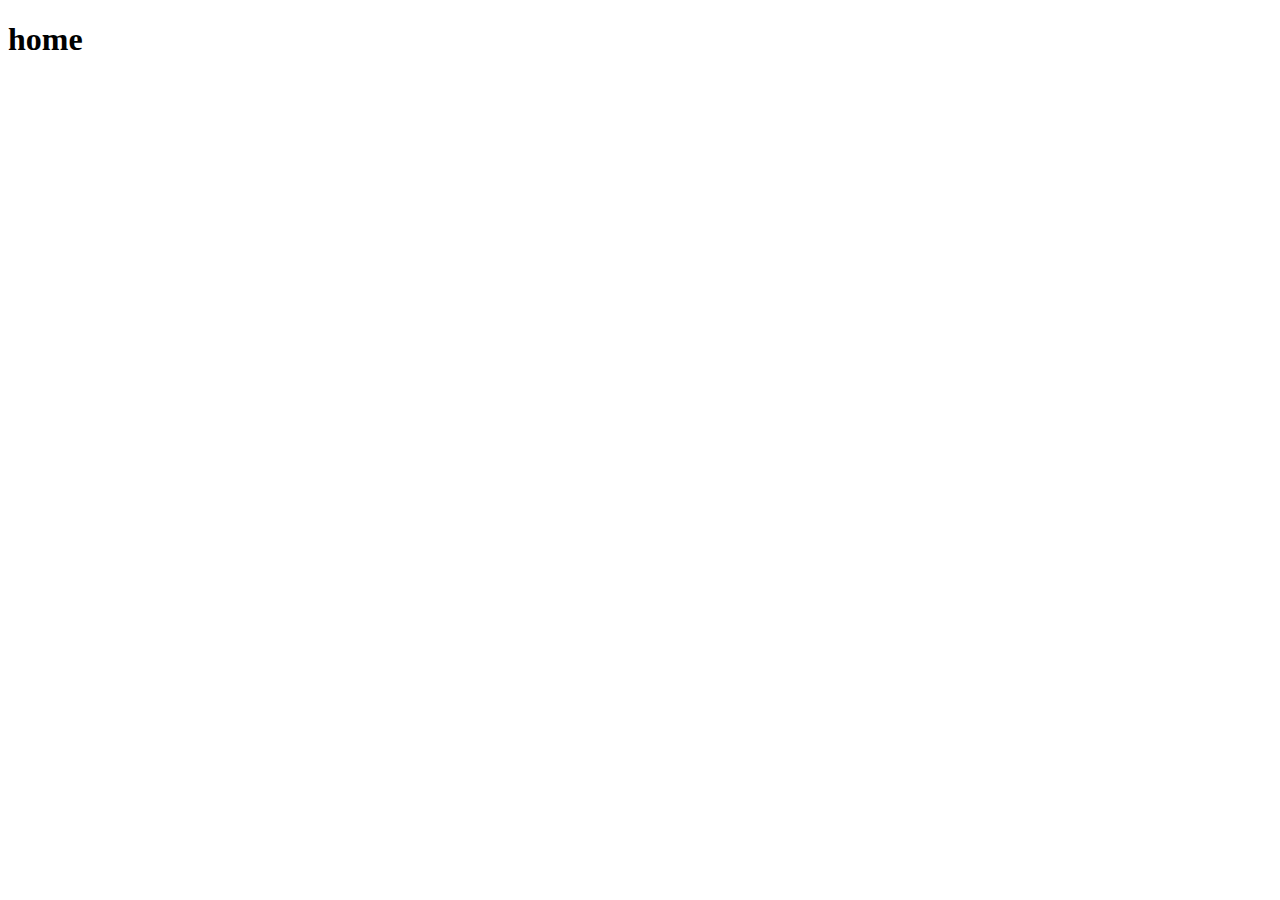
==== index.html @ 882dc76a "[FEATURE-01] Inicial" ====
<!DOCTYPE html>
<html>
<head>
	<meta charset="utf-8">
	<meta name="viewport" content="width=device-width, initial-scale=1">
	<link rel="shortcut icon" type="image/x" href="imagenes/icon.png"><!--para el icono de la pagina-->	
	<title>Zona Multimedia</title>
</head>
<body>
	<h1>home</h1>

</body>
</html>
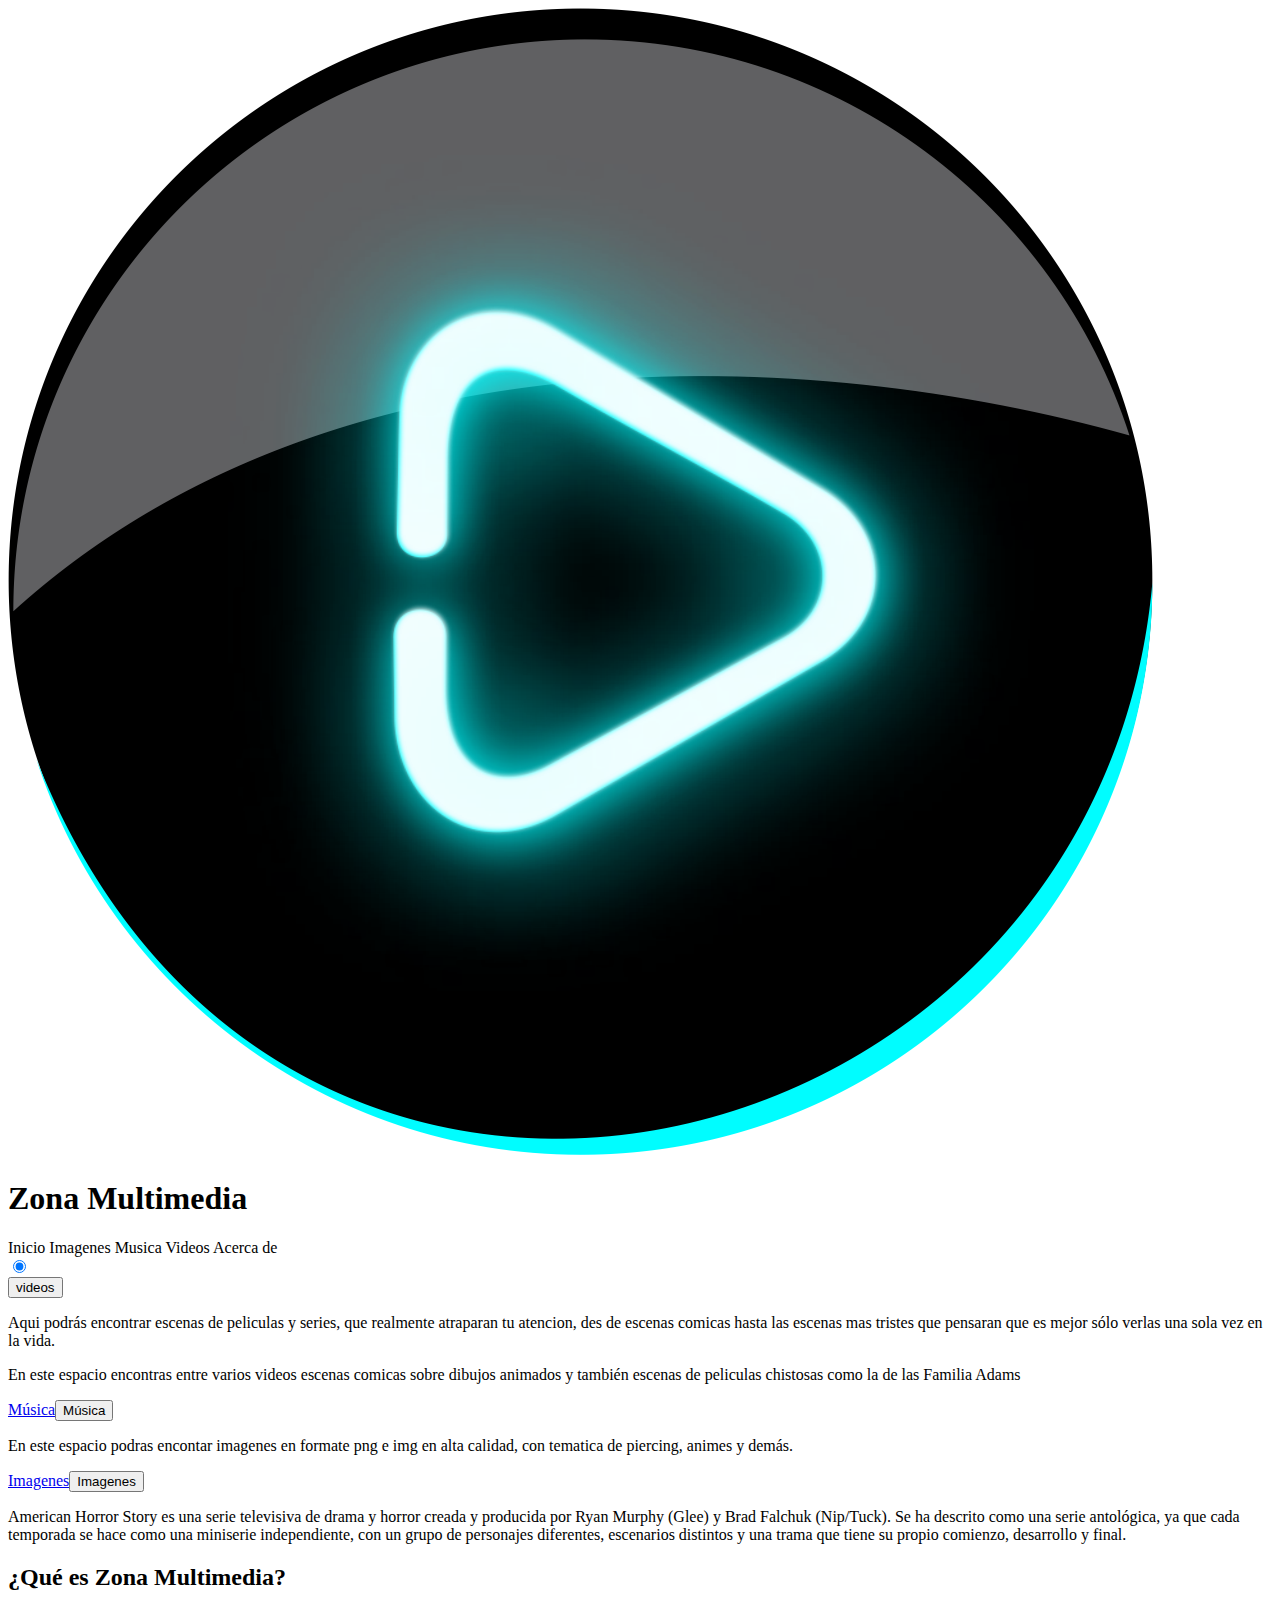
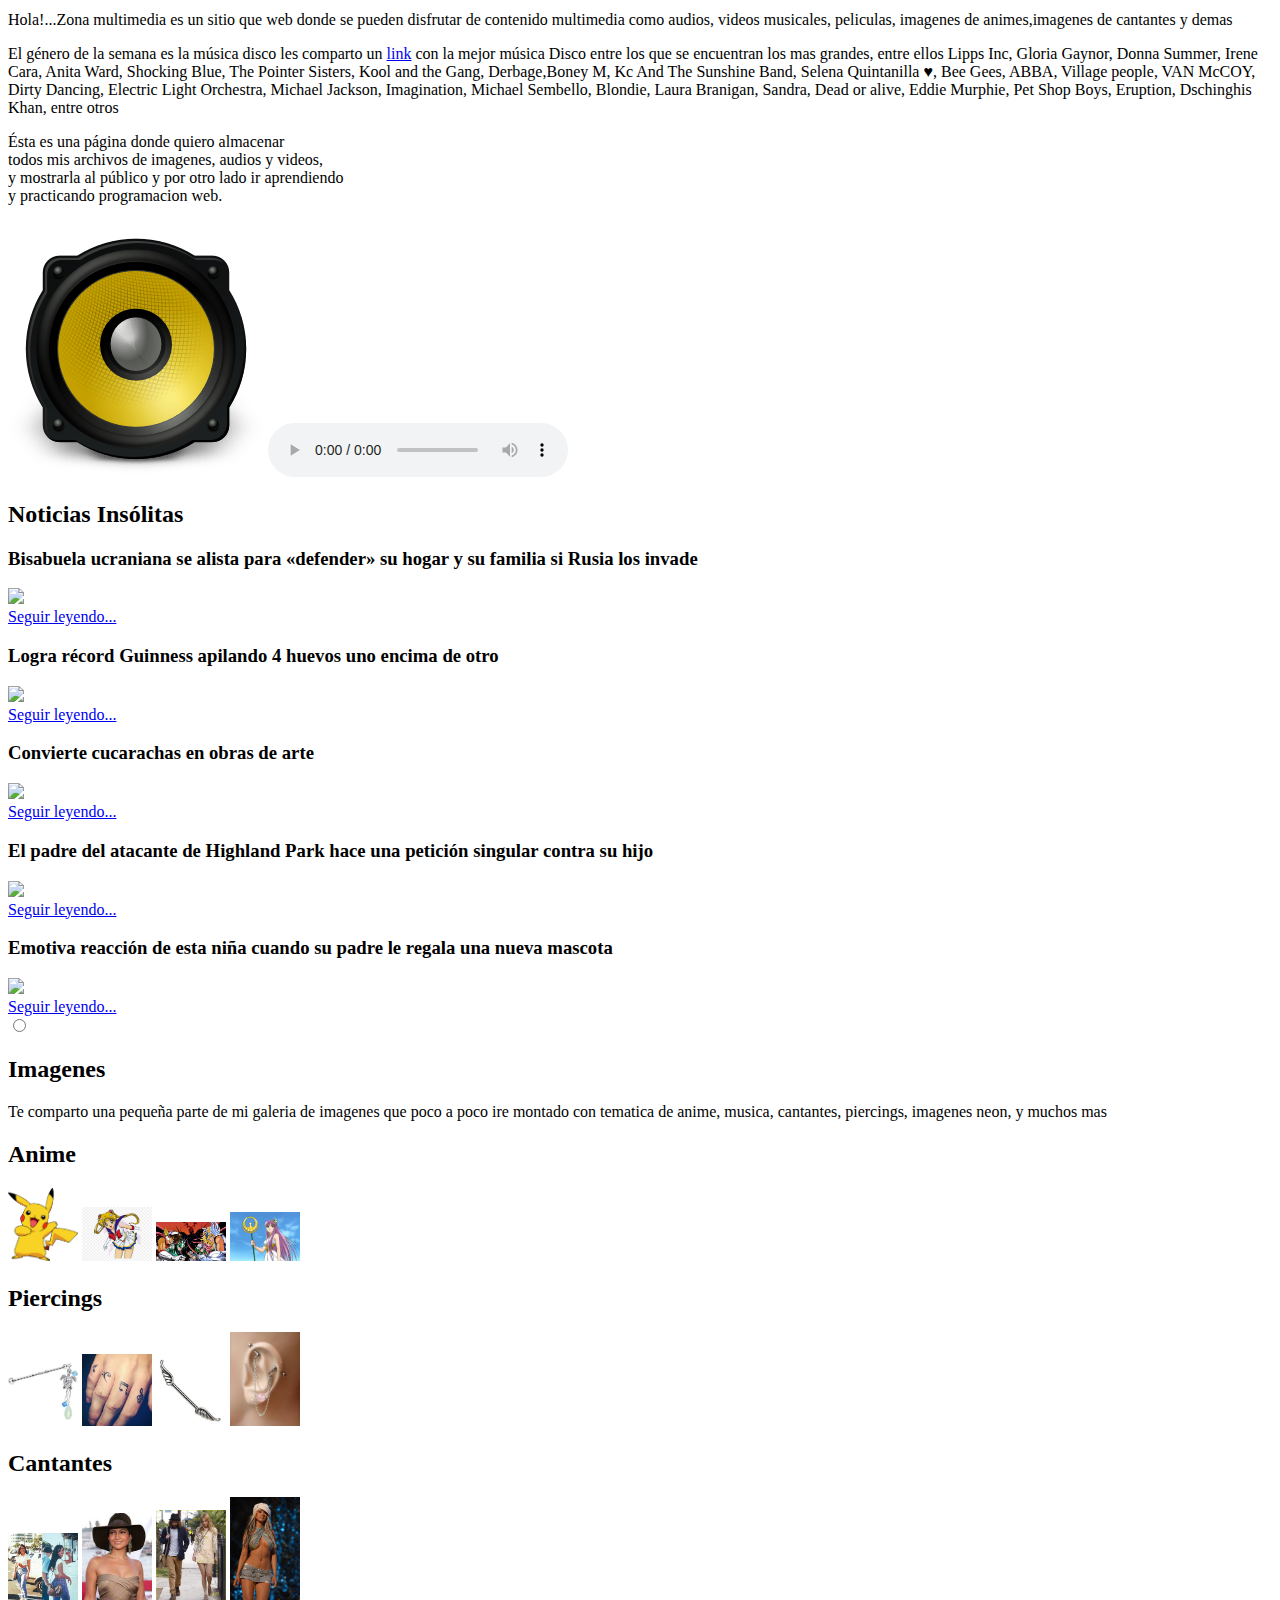
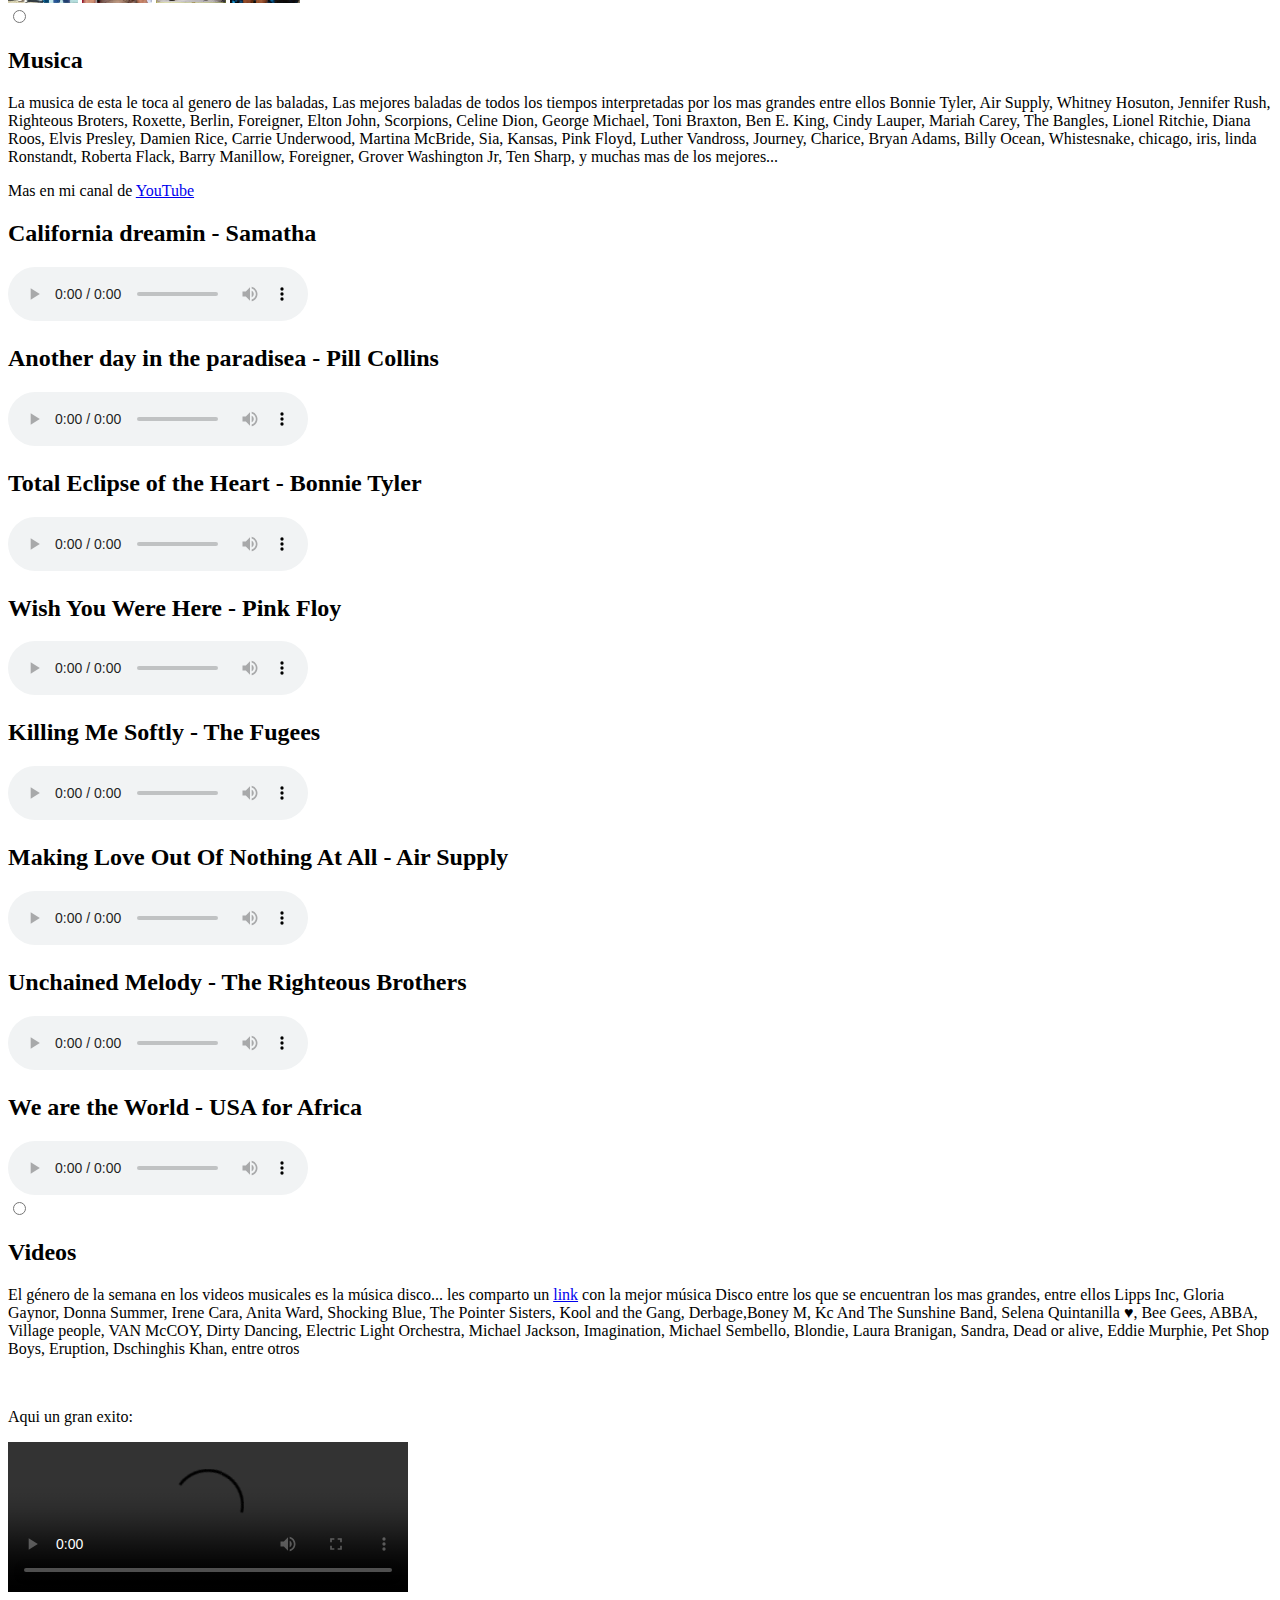
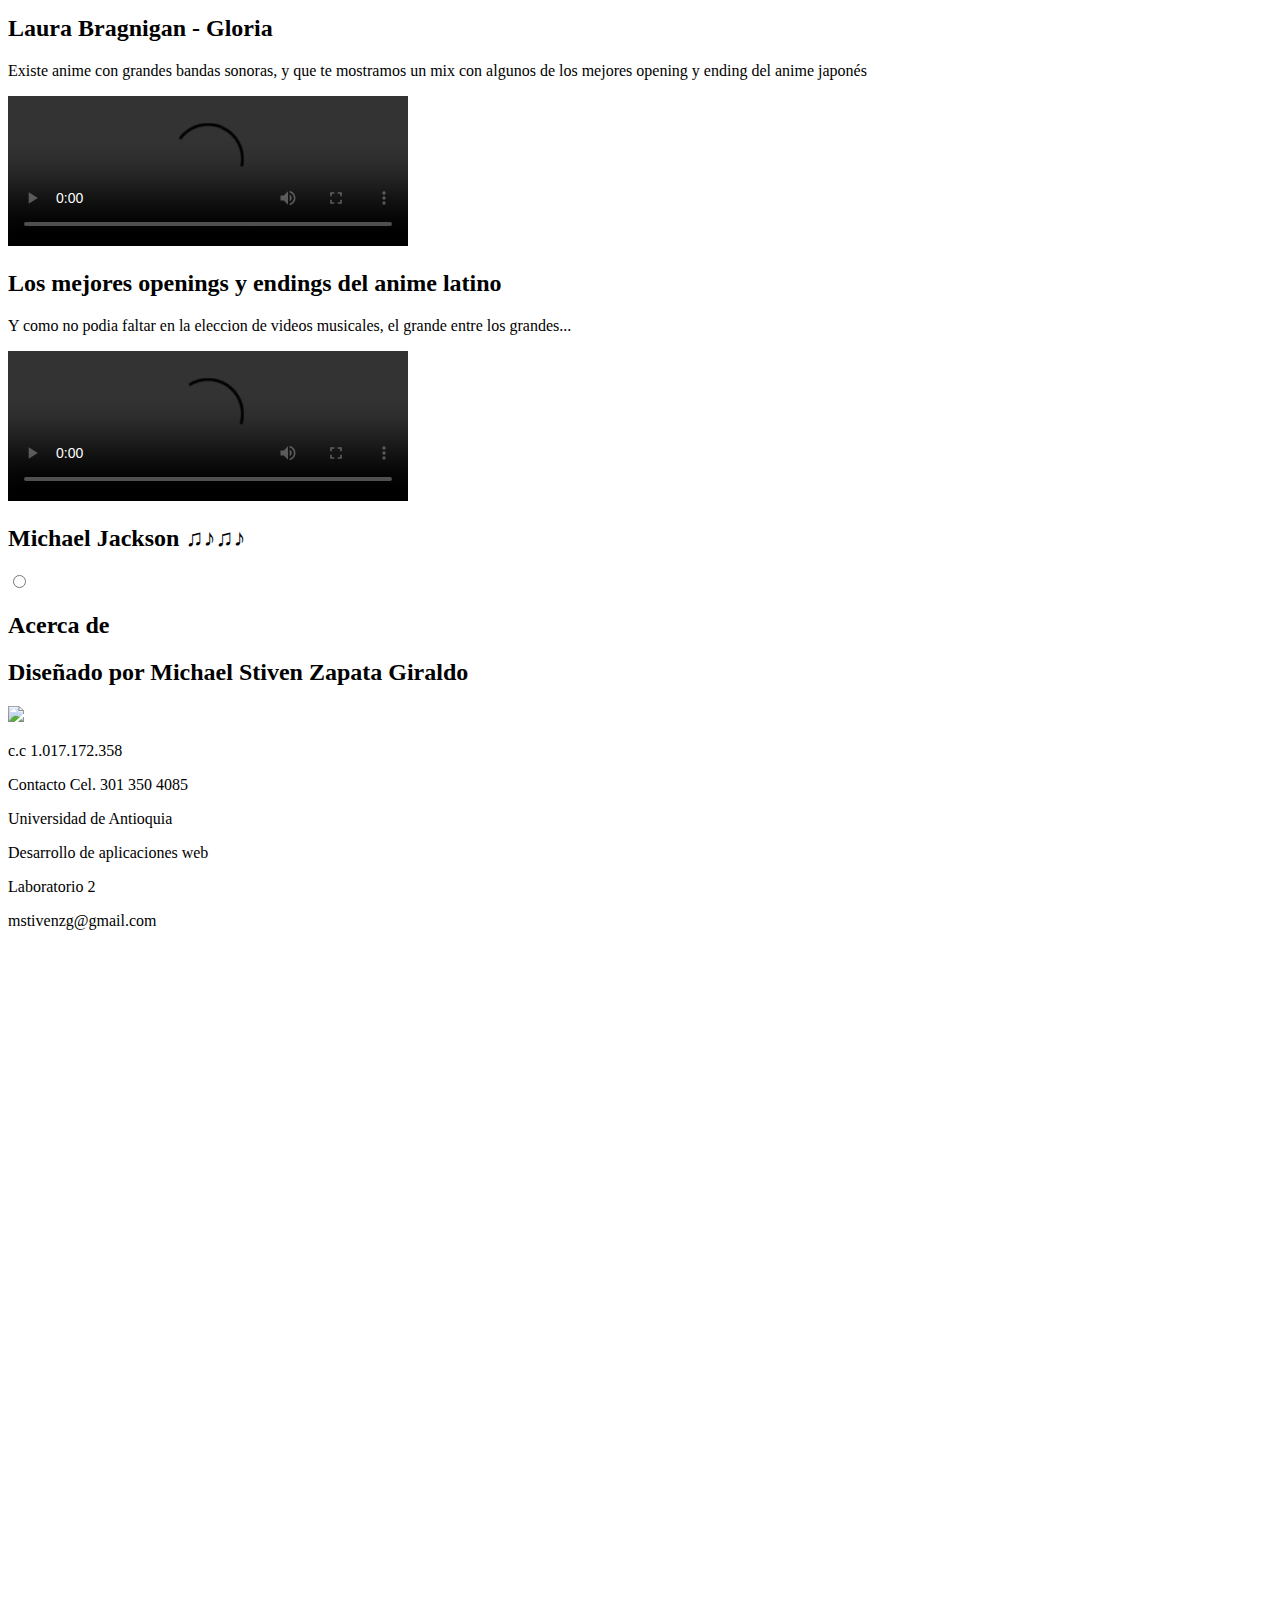
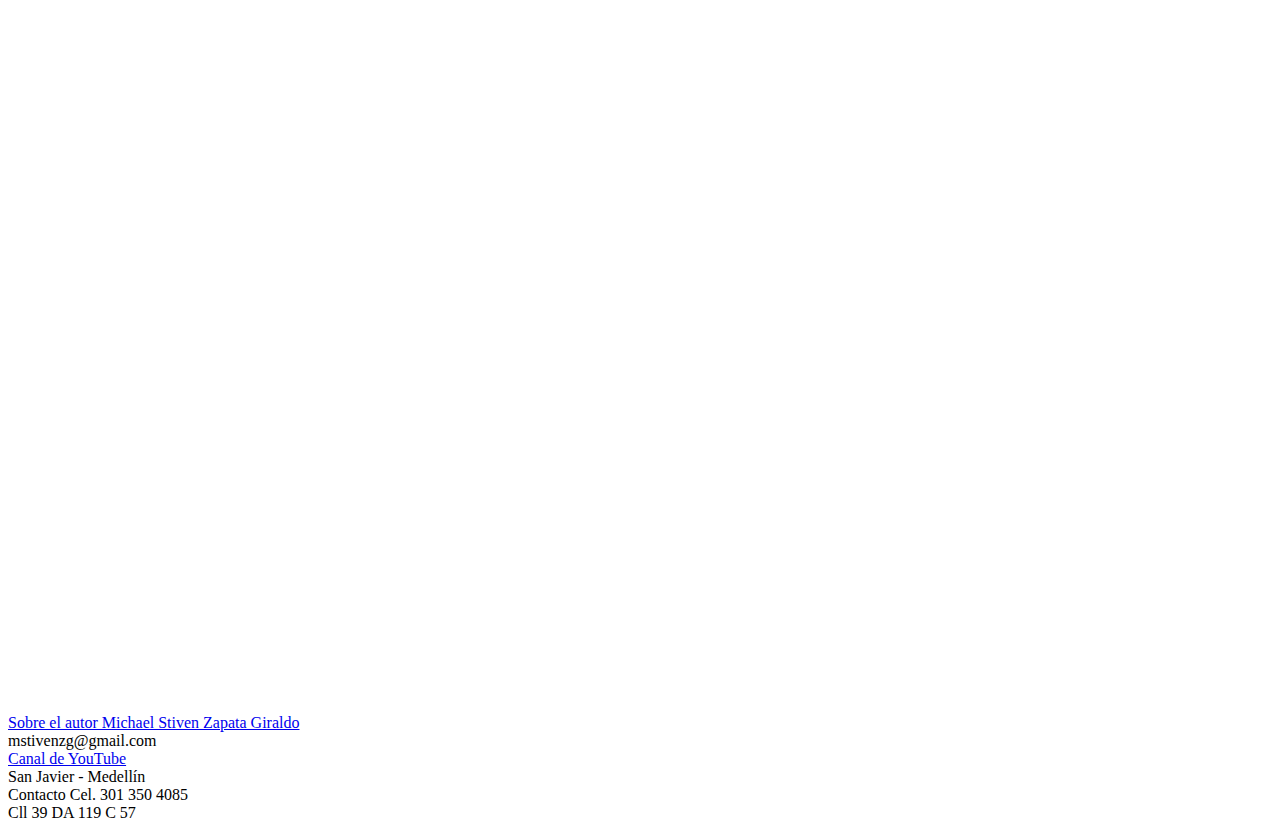
==== commit 819074d1: "Add files via upload" ====
--- a/index.html
+++ b/index.html
@@ -1,13 +1,211 @@
-<!DOCTYPE html>
-<html>
-<head>
-	<meta charset="utf-8">
-	<meta name="viewport" content="width=device-width, initial-scale=1">
-	<link rel="shortcut icon" type="image/x" href="imagenes/icon.png"><!--para el icono de la pagina-->	
-	<title>Zona Multimedia</title>
-</head>
-<body>
-	<h1>home</h1>
-
-</body>
-</html>+<!doctype html>
+<html lang="en">
+<!--<link id="icon" rel="icon" href="imagenes/sol.jpg">-->
+	<head>		
+		<meta charset="UTF-8">
+		<title>Zona Multimedia</title>
+		<link rel="stylesheet" href="css/estilos.css"> 
+		<link rel="shortcut icon" type="image/x" href="imagenes/bocina.png"><!--para el icono de la pagina-->	
+		<meta name="view" content="width=device-width, user-scalable=no,inicial-scale=1.0,minimum-scale=1.0"><!--para escalar en dispositivos moviles y desplazar hacia rriba o hacia abajo-->
+		<div id="logo">
+			<img id="perfil" src="imagenes/botonplay.png" alt="Imagen perfil">			
+			<h1>Zona Multimedia</h1>			
+		</div>		
+	</head>
+	<body>
+		<div class="contenedor">
+			<div class="lbl-menu">
+				<label for="radio1">Inicio</label>
+				<label for="radio2">Imagenes</label>
+				<label for="radio3">Musica</label>
+				<label for="radio4">Videos</label>
+				<label for="radio5">Acerca de</label>
+			</div>			
+			<div class="content">	
+				<input type="radio" name="radio" id="radio1" checked>
+				<div class="tab1">		
+					<section class="lateral">
+						<aside class="Titulo 1">							
+							<a href="videos.html"><input id="enviar" type="button" value="videos"></a>
+							<p>Aqui podrás encontrar escenas de peliculas y series, que realmente atraparan tu atencion, des de escenas comicas hasta las escenas mas tristes que pensaran que es mejor sólo verlas una sola vez en la vida. </p>
+							<p>En este espacio encontras entre varios videos escenas comicas sobre dibujos animados y también escenas de peliculas chistosas como la de las Familia Adams</p>					
+						</aside>
+						<aside class="Titulo 2">
+							<a href="musica.html">Música<input id="enviar" type="button" value="Música"></a>
+							<p>En este espacio podras encontar imagenes en formate png e img en alta calidad, con tematica de piercing, animes y demás.</p>										
+						</aside>
+						<aside class="Titulo 3">
+							<a href="imagenes.html">Imagenes<input id="enviar" type="button" value="Imagenes"></a>
+							<p>American Horror Story es una serie televisiva de drama y horror creada y producida por Ryan Murphy (Glee) y Brad Falchuk (Nip/Tuck).
+								Se ha descrito como una serie antológica, ya que cada temporada se hace como una miniserie independiente, con un grupo de personajes diferentes, 
+								escenarios distintos y una trama que tiene su propio comienzo, desarrollo y final.</p>	
+						</aside>
+					</section>
+					<article class="principal">		
+						<!--<div class="articulo">-->
+							<h2>¿Qué es Zona Multimedia?</h2>
+							<p>Hola!...Zona multimedia es un sitio que web donde se pueden disfrutar de contenido multimedia como audios, videos musicales, peliculas, imagenes de animes,imagenes de cantantes y demas</p>
+							<p>El género de la semana es la música disco
+							les comparto un <a href="https://www.youtube.com/playlist?list=PLt_yn7bTlBuBTwwjvAD5bgzmtMlNkX4B6">link</a> con la mejor música Disco
+							entre los que se encuentran los mas grandes, entre ellos 
+							Lipps Inc, Gloria Gaynor, Donna Summer, Irene Cara,
+							Anita Ward, Shocking Blue, The Pointer Sisters, Kool and the Gang, Derbage,Boney M, 
+							Kc And The Sunshine Band, Selena Quintanilla ♥, Bee Gees, ABBA, Village people, 
+							VAN McCOY, Dirty Dancing, Electric Light Orchestra, 
+							Michael Jackson, Imagination, Michael Sembello, Blondie, Laura Branigan, Sandra, Dead or alive,
+							Eddie Murphie, Pet Shop Boys, Eruption, Dschinghis Khan, entre otros</p>
+							<p>Ésta es una página donde quiero almacenar <br/>
+							todos mis archivos de imagenes, audios y videos, <br/>
+							y mostrarla al público y por otro lado ir aprendiendo <br/>
+							y practicando programacion web. <br/>
+							</p>
+							<img src="./imagenes/bocina1.png" >							
+							<audio controls  autoplay>					
+								<source src="musica/Christina Aguilera - Cant Hold Us Down ft. Lil Kim.mp3" type="audio/mp3" >				
+							</audio>
+						<!--</div>	-->
+					</article>
+					<article class="noticias">	
+						<h2>Noticias Insólitas</h2>
+						<h3>Bisabuela ucraniana se alista para «defender» su hogar y su familia si Rusia los invade</h3>
+						<img src="./imagenes/bisabuela.png" ></br>
+						<a href="https://www.periodismo.com/2022/02/14/bisabuela-ucraniana-se-alista-para-defender-su-hogar-y-su-familia-si-rusia-los-invade/">Seguir leyendo...</a>
+						<h3>Logra récord Guinness apilando 4 huevos uno encima de otro</h3>
+						<img src="./imagenes/huevos.png" ></br>
+						<a href="https://www.periodismo.com/2022/02/18/logra-record-guinness-apilando-4-huevos-uno-encima-de-otro/">Seguir leyendo...</a>
+						<h3>Convierte cucarachas en obras de arte</h3>
+						<img src="./imagenes/cucaracha.png"></br>
+						<a href="https://www.periodismo.com/2022/01/26/convierte-cucarachas-en-obras-de-arte/">Seguir leyendo...</a>
+						<h3>El padre del atacante de Highland Park hace una petición singular contra su hijo</h3>
+						<img src="./imagenes/robert-crimo.jpg" width="80px"></br>
+						<a href="https://cnnespanol.cnn.com/video/masacre-highland-park-illinois-robert-crimo-peticion-requena-panorama-cnne/?dicbo=v2-928abee4f1a3591fb924d2414bc9a772">Seguir leyendo...</a>
+						<h3>Emotiva reacción de esta niña cuando su padre le regala una nueva mascota</h3>
+						<img src="./imagenes/mascota.png" width="80px"></br>
+						<a href="https://www.lavoz.com.ar/viral/video-la-emotiva-reaccion-de-esta-nina-cuando-su-padre-le-regala-una-nueva-mascota/">Seguir leyendo...</a>
+					</article>
+				</div>	
+				<input type="radio" name="radio" id="radio2">			
+				<div class="tab2">
+					<h2>Imagenes</h2>
+					<p>Te comparto una pequeña parte de mi galeria de imagenes que poco a poco ire montado 
+					con tematica de anime, musica, cantantes, piercings, imagenes neon, y muchos mas</p> 					
+						<h2>Anime</h2>
+							<img src="./imagenes/pikachu.png" width="70px">
+							<img src="./imagenes/sailor moon.png" width="70px">
+							<img src="./imagenes/caballeros-del-zodiaco-wallpaper.jpg" width="70px">	
+							<img src="./imagenes/saori.jpg" width="70px">	
+						<h2>Piercings</h2>		
+							<img src="./imagenes/piercing1.jpg" width="70px">
+							<img src="./imagenes/notas.jpg" width="70px">	
+							<img src="./imagenes/peson.jpg" width="70">	
+							<img src="./imagenes/industrial.jpg" width="70px">	
+						<h2>Cantantes</h2>
+							<img src="./imagenes/selina.jpg" width="70px">
+							<img src="./imagenes/Jlo.jpg" width="70px">	
+							<img src="./imagenes/michelle.jpg" width="70px">	
+							<img src="./imagenes/aguilera.jpg" width="70px">								
+				</div>				
+				<input type="radio" name="radio" id="radio3">			
+				<div class="tab3">
+					<h2>Musica</h2>
+					<p>La musica de esta le toca al genero de las baladas,
+					Las mejores baladas de todos los tiempos interpretadas por los mas grandes entre ellos 
+					Bonnie Tyler, Air Supply, Whitney Hosuton, Jennifer Rush, Righteous Broters, Roxette, Berlin,
+					Foreigner, Elton John, Scorpions, Celine Dion, George Michael, Toni Braxton, Ben E. King, Cindy Lauper,
+					Mariah Carey, The Bangles, Lionel Ritchie, Diana Roos, Elvis Presley, Damien Rice, Carrie Underwood, 
+					Martina McBride, Sia, Kansas, Pink Floyd, Luther Vandross, Journey, Charice, Bryan Adams, Billy Ocean,
+					Whistesnake, chicago, iris, linda Ronstandt, Roberta Flack, Barry Manillow, Foreigner, Grover  Washington Jr,
+					Ten Sharp, y muchas mas de los mejores... </p>
+					<p>Mas en mi canal de <a href="https://www.youtube.com/playlist?list=PLt_yn7bTlBuCZ1GRB9xbnCR94hynjmJyD">YouTube</a></p>					
+				<h2>California dreamin - Samatha</h2>
+				<audio controls="controls">					
+					<source src="musica/California dreamin.mp3" type="audio/mp3">				
+				</audio>				
+				<h2>Another day in the paradisea - Pill Collins</h2>
+				<audio controls="controls">				
+					<source src="musica/Another day in the paradisea - Pill Collins.mp3" type="audio/mp3">
+				</audio>
+				<h2>Total Eclipse of the Heart - Bonnie Tyler</h2>
+				<audio controls="controls">					
+					<source src="musica/Total Eclipse of the Heart - Bonnie Tyler.mp3" type="audio/mp3">				
+				</audio>
+				<h2>Wish You Were Here - Pink Floy</h2>
+				<audio controls="controls">					
+					<source src="musica/Wish You Were Here -Pink Floyd (Live (Pulse)).mp3" type="audio/mp3">				
+				</audio>
+				<h2>Killing Me Softly - The Fugees</h2>
+				<audio controls="controls">					
+					<source src="musica/Killing Me Softly - The Fugees.mp3" type="audio/mp3">				
+				</audio>
+				<h2>Making Love Out Of Nothing At All - Air Supply </h2>
+				<audio controls="controls">					
+					<source src="musica/Making Love Out Of Nothing At All - Air Supply .mp3" type="audio/mp3">				
+				</audio>
+				<h2>Unchained Melody - The Righteous Brothers</h2>
+				<audio controls="controls">					
+					<source src="musica/Unchained Melody - The Righteous Brothers.mp3" type="audio/mp3">				
+				</audio>
+				<h2>We are the World - USA for Africa </h2>
+				<audio controls="controls">					
+					<source src="musica/We are the World - USA for Africa .mp3" type="audio/mp3">				
+				</audio>				
+				</div>
+				
+				<input type="radio" name="radio" id="radio4">			
+				<div class="tab4">
+					<h2>Videos</h2>
+					<p>El género de la semana en los videos musicales es la música disco...
+					les comparto un <a href="https://www.youtube.com/playlist?list=PLt_yn7bTlBuBTwwjvAD5bgzmtMlNkX4B6">link</a> con la mejor música Disco
+					entre los que se encuentran los mas grandes, entre ellos 
+					Lipps Inc, Gloria Gaynor, Donna Summer, Irene Cara,
+					Anita Ward, Shocking Blue, The Pointer Sisters, Kool and the Gang, Derbage,Boney M, 
+					Kc And The Sunshine Band, Selena Quintanilla ♥, Bee Gees, ABBA, Village people, 
+					VAN McCOY, Dirty Dancing, Electric Light Orchestra, 
+					Michael Jackson, Imagination, Michael Sembello, Blondie, Laura Branigan, Sandra, Dead or alive,
+					Eddie Murphie, Pet Shop Boys, Eruption, Dschinghis Khan, entre otros</p>
+					<br/>
+					<p>Aqui un gran exito:</p>
+					<video controls="controls"  width="400">
+						<source src="videos/Gloria By Laura Bragnigan.mp4"  type="video/mp4">
+					</video>	
+					<h2>Laura Bragnigan - Gloria</h2>
+					<p>Existe anime con grandes bandas sonoras, y que te mostramos un mix con algunos de los
+					mejores opening y ending del anime japonés</p>
+					<video controls="controls"  width="400">
+						<source src="videos/Los mejores openings y endings del anime latino parte 1.mp4"  type="video/mp4">
+					</video>
+					<h2>Los mejores openings y endings del anime latino </h2>
+					<p>Y como no podia faltar en la eleccion de videos musicales, el grande entre los grandes...</p>
+					<video controls="controls"  width="400">
+						<source src="videos/Los mejores videos  y canciones de Michael Jackson Parte 1.mp4"  type="video/mp4">
+					</video>
+					<h2>Michael Jackson ♫♪♫♪ </h2>
+				</div>
+				
+				<input type="radio" name="radio" id="radio5">			
+				<div class="tab5">
+					<h2>Acerca de</h2>
+					<h2 id="titulo">Diseñado por Michael Stiven Zapata Giraldo</h2>
+					<img id="imagen" src="./imagenes/perfil.jpg" >
+					<p>c.c 1.017.172.358</p>
+					<p>Contacto Cel. 301 350 4085</p>
+					<p>Universidad de Antioquia</p>
+					<p>Desarrollo de aplicaciones web</p>
+					</p>Laboratorio 2</p>
+					<p>mstivenzg@gmail.com</p>					
+				</div>	
+				<br/><br/><br/><br/><br/><br/><br/><br/><br/><br/><br/><br/><br/><br/><br/><br/><br/><br/><br/><br/><br/><br/><br/><br/><br/><br/><br/><br/><br/><br/><br/><br/><br/><br/><br/><br/><br/><br/><br/><br/><br/><br/><br/><br/><br/><br/><br/><br/><br/><br/><br/><br/><br/><br/><br/><br/><br/><br/><br/><br/><br/><br/><br/><br/><br/><br/><br/><br/><br/><br/><br/><br/><br/><br/><br/><br/>
+				<footer>			
+						<a href="./autor.html">Sobre el autor Michael Stiven Zapata Giraldo</a><br/>
+						mstivenzg@gmail.com</br>
+						<a href="https://www.youtube.com/channel/UCh6qUNn2GQSiDuulMbfYxBw">Canal de YouTube</a><br/>
+						San Javier - Medellín<br/>
+						Contacto Cel. 301 350 4085<br/>
+						Cll 39 DA 119 C 57 <br/>		
+				</footer>			
+			</div><!--cierre de ls clase content-->
+		</div >	<!--cierre de la clase contenedor-->
+	
+	</body>
+
+</html>
